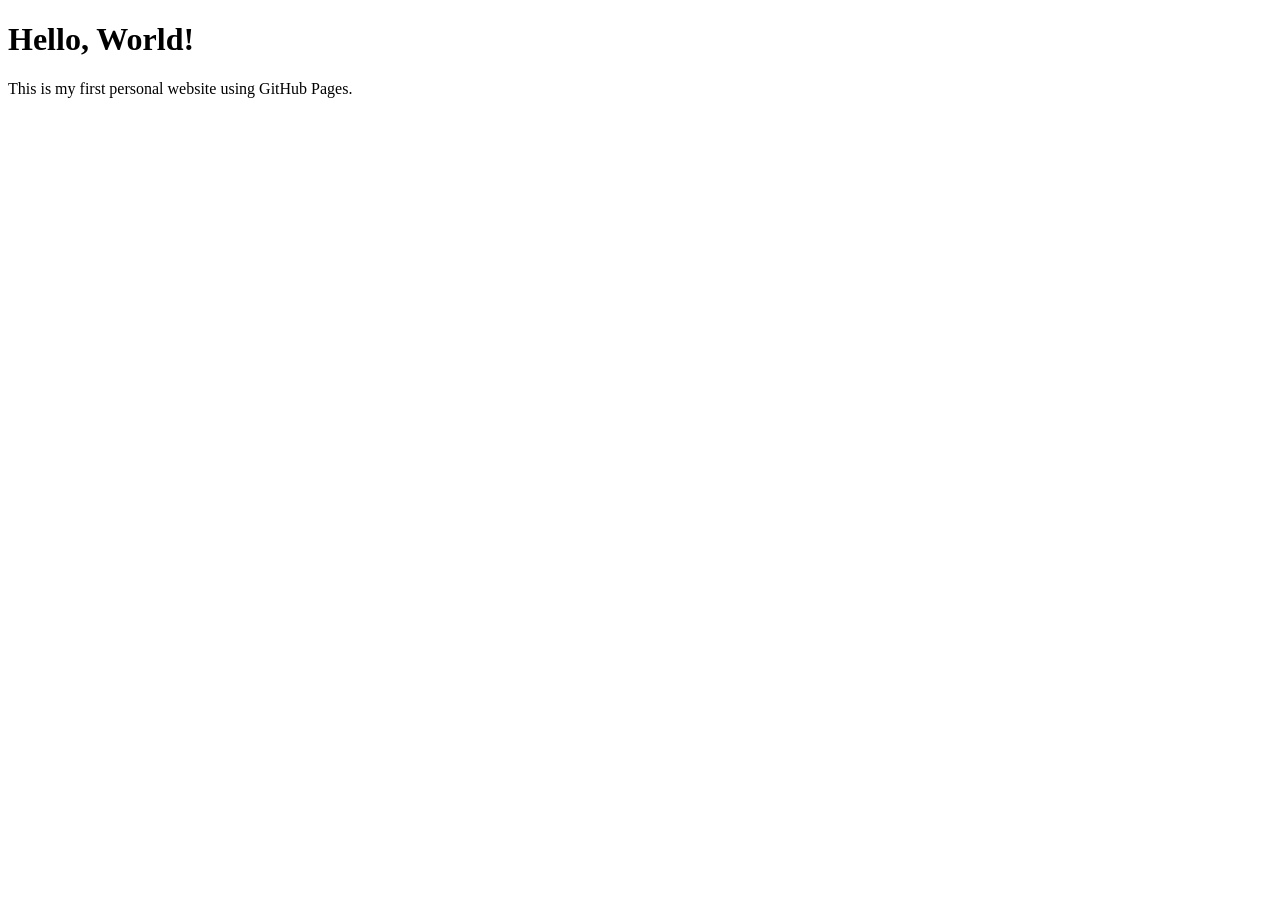
==== index.html @ 8ceed3a7 "Rename indec.html to index.html" ====
<!DOCTYPE html>
<html>
<head>
  <meta charset="UTF-8">
  <title>Welcome to My Page</title>
</head>
<body>
  <h1>Hello, World!</h1>
  <p>This is my first personal website using GitHub Pages.</p>
</body>
</html>
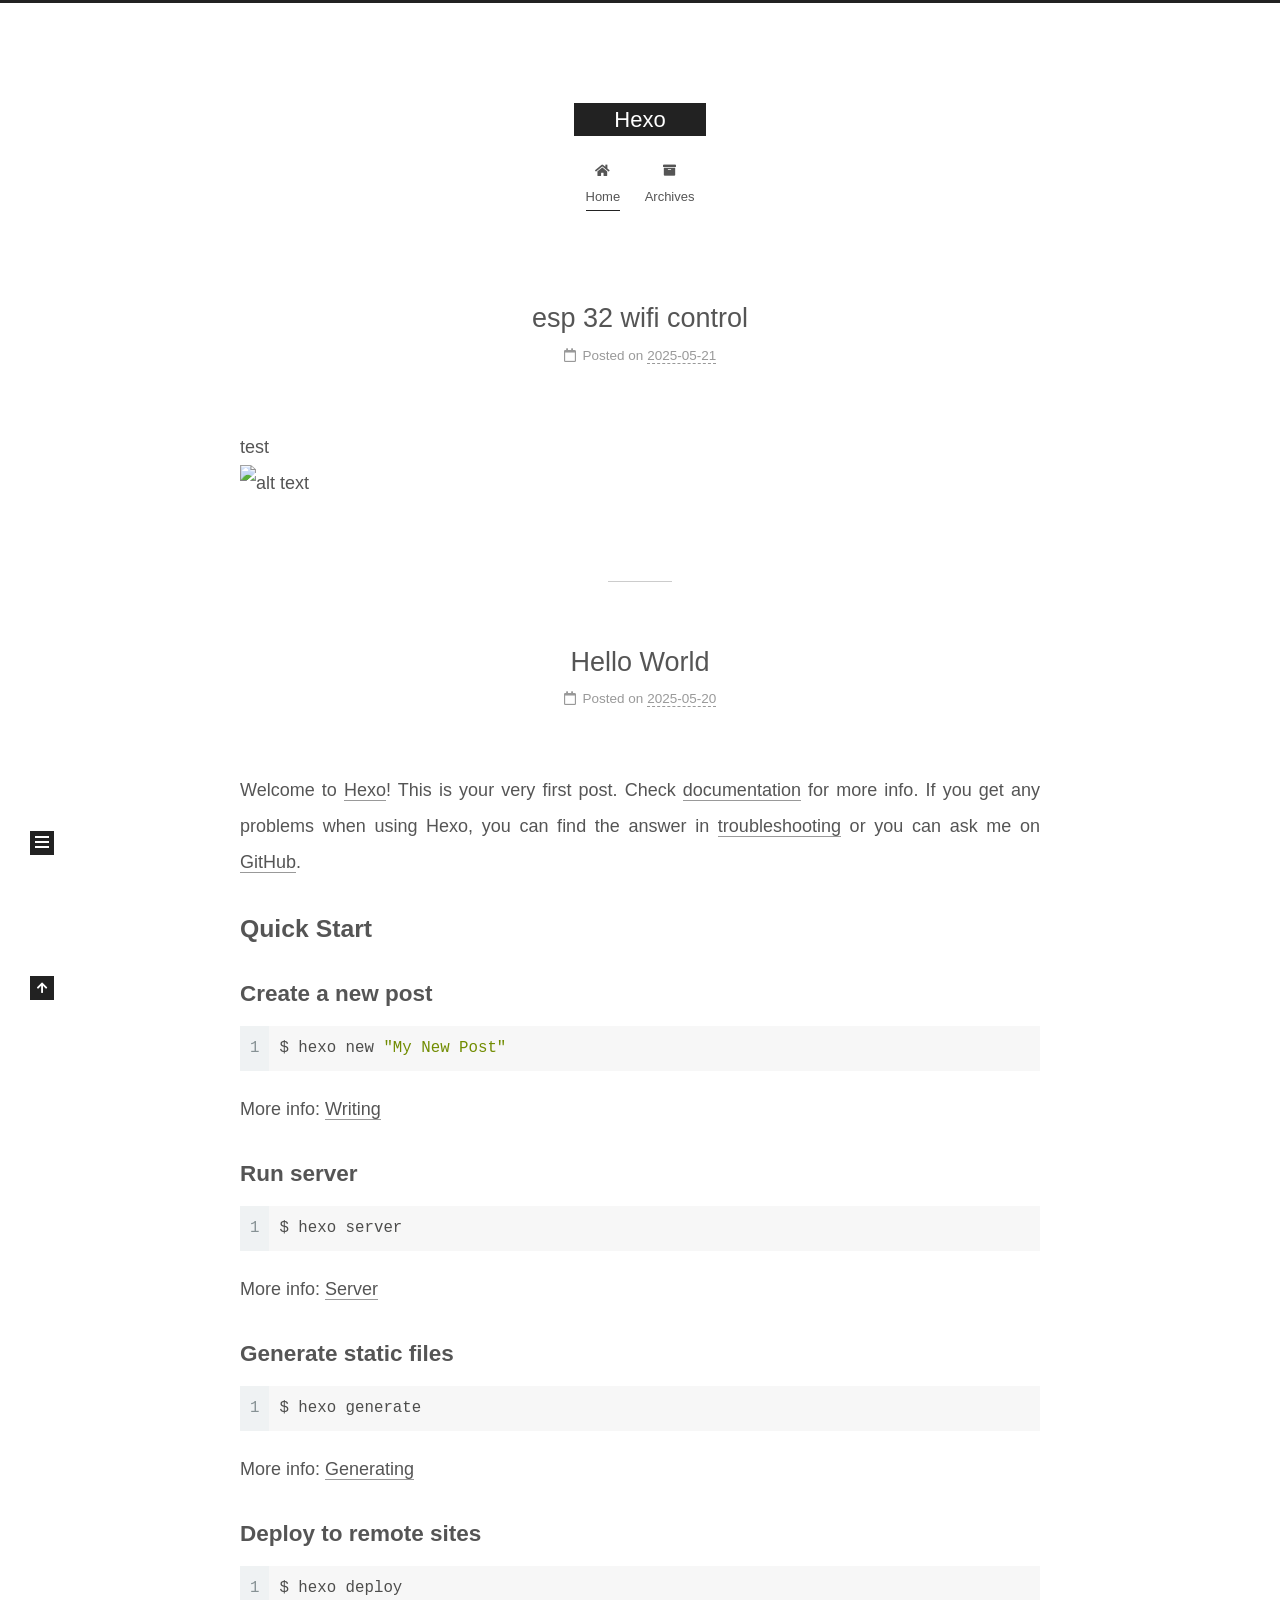
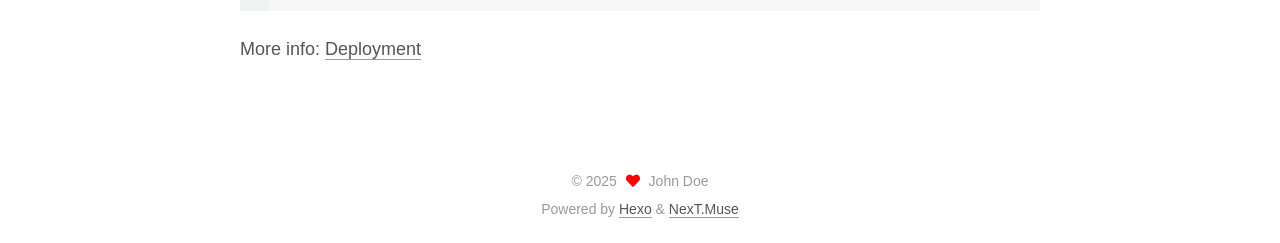
==== commit b123c168: "2 2" ====
--- a/index.html
+++ b/index.html
@@ -1,11 +1,429 @@
 <!DOCTYPE html>
-<html>
+<html lang="en">
 <head>
   <meta charset="UTF-8">
-  <title>Welcome to My Page</title>
+<meta name="viewport" content="width=device-width, initial-scale=1, maximum-scale=2">
+<meta name="theme-color" content="#222">
+<meta name="generator" content="Hexo 7.3.0">
+  <link rel="apple-touch-icon" sizes="180x180" href="/images/apple-touch-icon-next.png">
+  <link rel="icon" type="image/png" sizes="32x32" href="/images/favicon-32x32-next.png">
+  <link rel="icon" type="image/png" sizes="16x16" href="/images/favicon-16x16-next.png">
+  <link rel="mask-icon" href="/images/logo.svg" color="#222">
+
+<link rel="stylesheet" href="/css/main.css">
+
+
+<link rel="stylesheet" href="/lib/font-awesome/css/all.min.css">
+
+<script id="hexo-configurations">
+    var NexT = window.NexT || {};
+    var CONFIG = {"hostname":"example.com","root":"/","scheme":"Muse","version":"7.8.0","exturl":false,"sidebar":{"position":"left","display":"post","padding":18,"offset":12,"onmobile":false},"copycode":{"enable":false,"show_result":false,"style":null},"back2top":{"enable":true,"sidebar":false,"scrollpercent":false},"bookmark":{"enable":false,"color":"#222","save":"auto"},"fancybox":false,"mediumzoom":false,"lazyload":false,"pangu":false,"comments":{"style":"tabs","active":null,"storage":true,"lazyload":false,"nav":null},"algolia":{"hits":{"per_page":10},"labels":{"input_placeholder":"Search for Posts","hits_empty":"We didn't find any results for the search: ${query}","hits_stats":"${hits} results found in ${time} ms"}},"localsearch":{"enable":false,"trigger":"auto","top_n_per_article":1,"unescape":false,"preload":false},"motion":{"enable":true,"async":false,"transition":{"post_block":"fadeIn","post_header":"slideDownIn","post_body":"slideDownIn","coll_header":"slideLeftIn","sidebar":"slideUpIn"}}};
+  </script>
+
+  <meta property="og:type" content="website">
+<meta property="og:title" content="Hexo">
+<meta property="og:url" content="http://example.com/index.html">
+<meta property="og:site_name" content="Hexo">
+<meta property="og:locale" content="en_US">
+<meta property="article:author" content="John Doe">
+<meta name="twitter:card" content="summary">
+
+<link rel="canonical" href="http://example.com/">
+
+
+<script id="page-configurations">
+  // https://hexo.io/docs/variables.html
+  CONFIG.page = {
+    sidebar: "",
+    isHome : true,
+    isPost : false,
+    lang   : 'en'
+  };
+</script>
+
+  <title>Hexo</title>
+  
+
+
+
+
+
+
+  <noscript>
+  <style>
+  .use-motion .brand,
+  .use-motion .menu-item,
+  .sidebar-inner,
+  .use-motion .post-block,
+  .use-motion .pagination,
+  .use-motion .comments,
+  .use-motion .post-header,
+  .use-motion .post-body,
+  .use-motion .collection-header { opacity: initial; }
+
+  .use-motion .site-title,
+  .use-motion .site-subtitle {
+    opacity: initial;
+    top: initial;
+  }
+
+  .use-motion .logo-line-before i { left: initial; }
+  .use-motion .logo-line-after i { right: initial; }
+  </style>
+</noscript>
+
 </head>
-<body>
-  <h1>Hello, World!</h1>
-  <p>This is my first personal website using GitHub Pages.</p>
+
+<body itemscope itemtype="http://schema.org/WebPage">
+  <div class="container use-motion">
+    <div class="headband"></div>
+
+    <header class="header" itemscope itemtype="http://schema.org/WPHeader">
+      <div class="header-inner"><div class="site-brand-container">
+  <div class="site-nav-toggle">
+    <div class="toggle" aria-label="Toggle navigation bar">
+      <span class="toggle-line toggle-line-first"></span>
+      <span class="toggle-line toggle-line-middle"></span>
+      <span class="toggle-line toggle-line-last"></span>
+    </div>
+  </div>
+
+  <div class="site-meta">
+
+    <a href="/" class="brand" rel="start">
+      <span class="logo-line-before"><i></i></span>
+      <h1 class="site-title">Hexo</h1>
+      <span class="logo-line-after"><i></i></span>
+    </a>
+  </div>
+
+  <div class="site-nav-right">
+    <div class="toggle popup-trigger">
+    </div>
+  </div>
+</div>
+
+
+
+
+<nav class="site-nav">
+  <ul id="menu" class="main-menu menu">
+        <li class="menu-item menu-item-home">
+
+    <a href="/" rel="section"><i class="fa fa-home fa-fw"></i>Home</a>
+
+  </li>
+        <li class="menu-item menu-item-archives">
+
+    <a href="/archives/" rel="section"><i class="fa fa-archive fa-fw"></i>Archives</a>
+
+  </li>
+  </ul>
+</nav>
+
+
+
+
+</div>
+    </header>
+
+    
+  <div class="back-to-top">
+    <i class="fa fa-arrow-up"></i>
+    <span>0%</span>
+  </div>
+
+
+    <main class="main">
+      <div class="main-inner">
+        <div class="content-wrap">
+          
+
+          <div class="content index posts-expand">
+            
+      
+  
+  
+  <article itemscope itemtype="http://schema.org/Article" class="post-block" lang="en">
+    <link itemprop="mainEntityOfPage" href="http://example.com/2025/05/21/esp-32-wifi-control/">
+
+    <span hidden itemprop="author" itemscope itemtype="http://schema.org/Person">
+      <meta itemprop="image" content="/images/avatar.gif">
+      <meta itemprop="name" content="John Doe">
+      <meta itemprop="description" content="">
+    </span>
+
+    <span hidden itemprop="publisher" itemscope itemtype="http://schema.org/Organization">
+      <meta itemprop="name" content="Hexo">
+    </span>
+      <header class="post-header">
+        <h2 class="post-title" itemprop="name headline">
+          
+            <a href="/2025/05/21/esp-32-wifi-control/" class="post-title-link" itemprop="url">esp 32 wifi control</a>
+        </h2>
+
+        <div class="post-meta">
+            <span class="post-meta-item">
+              <span class="post-meta-item-icon">
+                <i class="far fa-calendar"></i>
+              </span>
+              <span class="post-meta-item-text">Posted on</span>
+              
+
+              <time title="Created: 2025-05-21 15:49:59 / Modified: 15:50:37" itemprop="dateCreated datePublished" datetime="2025-05-21T15:49:59+08:00">2025-05-21</time>
+            </span>
+
+          
+
+        </div>
+      </header>
+
+    
+    
+    
+    <div class="post-body" itemprop="articleBody">
+
+      
+          <p>test<br><img src="/image.png" alt="alt text"></p>
+
+      
+    </div>
+
+    
+    
+    
+      <footer class="post-footer">
+        <div class="post-eof"></div>
+      </footer>
+  </article>
+  
+  
+  
+
+      
+  
+  
+  <article itemscope itemtype="http://schema.org/Article" class="post-block" lang="en">
+    <link itemprop="mainEntityOfPage" href="http://example.com/2025/05/20/hello-world/">
+
+    <span hidden itemprop="author" itemscope itemtype="http://schema.org/Person">
+      <meta itemprop="image" content="/images/avatar.gif">
+      <meta itemprop="name" content="John Doe">
+      <meta itemprop="description" content="">
+    </span>
+
+    <span hidden itemprop="publisher" itemscope itemtype="http://schema.org/Organization">
+      <meta itemprop="name" content="Hexo">
+    </span>
+      <header class="post-header">
+        <h2 class="post-title" itemprop="name headline">
+          
+            <a href="/2025/05/20/hello-world/" class="post-title-link" itemprop="url">Hello World</a>
+        </h2>
+
+        <div class="post-meta">
+            <span class="post-meta-item">
+              <span class="post-meta-item-icon">
+                <i class="far fa-calendar"></i>
+              </span>
+              <span class="post-meta-item-text">Posted on</span>
+              
+
+              <time title="Created: 2025-05-20 14:28:38 / Modified: 14:26:52" itemprop="dateCreated datePublished" datetime="2025-05-20T14:28:38+08:00">2025-05-20</time>
+            </span>
+
+          
+
+        </div>
+      </header>
+
+    
+    
+    
+    <div class="post-body" itemprop="articleBody">
+
+      
+          <p>Welcome to <a target="_blank" rel="noopener" href="https://hexo.io/">Hexo</a>! This is your very first post. Check <a target="_blank" rel="noopener" href="https://hexo.io/docs/">documentation</a> for more info. If you get any problems when using Hexo, you can find the answer in <a target="_blank" rel="noopener" href="https://hexo.io/docs/troubleshooting.html">troubleshooting</a> or you can ask me on <a target="_blank" rel="noopener" href="https://github.com/hexojs/hexo/issues">GitHub</a>.</p>
+<h2 id="Quick-Start"><a href="#Quick-Start" class="headerlink" title="Quick Start"></a>Quick Start</h2><h3 id="Create-a-new-post"><a href="#Create-a-new-post" class="headerlink" title="Create a new post"></a>Create a new post</h3><figure class="highlight bash"><table><tr><td class="gutter"><pre><span class="line">1</span><br></pre></td><td class="code"><pre><span class="line">$ hexo new <span class="string">&quot;My New Post&quot;</span></span><br></pre></td></tr></table></figure>
+
+<p>More info: <a target="_blank" rel="noopener" href="https://hexo.io/docs/writing.html">Writing</a></p>
+<h3 id="Run-server"><a href="#Run-server" class="headerlink" title="Run server"></a>Run server</h3><figure class="highlight bash"><table><tr><td class="gutter"><pre><span class="line">1</span><br></pre></td><td class="code"><pre><span class="line">$ hexo server</span><br></pre></td></tr></table></figure>
+
+<p>More info: <a target="_blank" rel="noopener" href="https://hexo.io/docs/server.html">Server</a></p>
+<h3 id="Generate-static-files"><a href="#Generate-static-files" class="headerlink" title="Generate static files"></a>Generate static files</h3><figure class="highlight bash"><table><tr><td class="gutter"><pre><span class="line">1</span><br></pre></td><td class="code"><pre><span class="line">$ hexo generate</span><br></pre></td></tr></table></figure>
+
+<p>More info: <a target="_blank" rel="noopener" href="https://hexo.io/docs/generating.html">Generating</a></p>
+<h3 id="Deploy-to-remote-sites"><a href="#Deploy-to-remote-sites" class="headerlink" title="Deploy to remote sites"></a>Deploy to remote sites</h3><figure class="highlight bash"><table><tr><td class="gutter"><pre><span class="line">1</span><br></pre></td><td class="code"><pre><span class="line">$ hexo deploy</span><br></pre></td></tr></table></figure>
+
+<p>More info: <a target="_blank" rel="noopener" href="https://hexo.io/docs/one-command-deployment.html">Deployment</a></p>
+
+      
+    </div>
+
+    
+    
+    
+      <footer class="post-footer">
+        <div class="post-eof"></div>
+      </footer>
+  </article>
+  
+  
+  
+
+
+  
+
+
+
+          </div>
+          
+
+<script>
+  window.addEventListener('tabs:register', () => {
+    let { activeClass } = CONFIG.comments;
+    if (CONFIG.comments.storage) {
+      activeClass = localStorage.getItem('comments_active') || activeClass;
+    }
+    if (activeClass) {
+      let activeTab = document.querySelector(`a[href="#comment-${activeClass}"]`);
+      if (activeTab) {
+        activeTab.click();
+      }
+    }
+  });
+  if (CONFIG.comments.storage) {
+    window.addEventListener('tabs:click', event => {
+      if (!event.target.matches('.tabs-comment .tab-content .tab-pane')) return;
+      let commentClass = event.target.classList[1];
+      localStorage.setItem('comments_active', commentClass);
+    });
+  }
+</script>
+
+        </div>
+          
+  
+  <div class="toggle sidebar-toggle">
+    <span class="toggle-line toggle-line-first"></span>
+    <span class="toggle-line toggle-line-middle"></span>
+    <span class="toggle-line toggle-line-last"></span>
+  </div>
+
+  <aside class="sidebar">
+    <div class="sidebar-inner">
+
+      <ul class="sidebar-nav motion-element">
+        <li class="sidebar-nav-toc">
+          Table of Contents
+        </li>
+        <li class="sidebar-nav-overview">
+          Overview
+        </li>
+      </ul>
+
+      <!--noindex-->
+      <div class="post-toc-wrap sidebar-panel">
+      </div>
+      <!--/noindex-->
+
+      <div class="site-overview-wrap sidebar-panel">
+        <div class="site-author motion-element" itemprop="author" itemscope itemtype="http://schema.org/Person">
+  <p class="site-author-name" itemprop="name">John Doe</p>
+  <div class="site-description" itemprop="description"></div>
+</div>
+<div class="site-state-wrap motion-element">
+  <nav class="site-state">
+      <div class="site-state-item site-state-posts">
+          <a href="/archives/">
+        
+          <span class="site-state-item-count">2</span>
+          <span class="site-state-item-name">posts</span>
+        </a>
+      </div>
+  </nav>
+</div>
+
+
+
+      </div>
+
+    </div>
+  </aside>
+  <div id="sidebar-dimmer"></div>
+
+
+      </div>
+    </main>
+
+    <footer class="footer">
+      <div class="footer-inner">
+        
+
+        
+
+<div class="copyright">
+  
+  &copy; 
+  <span itemprop="copyrightYear">2025</span>
+  <span class="with-love">
+    <i class="fa fa-heart"></i>
+  </span>
+  <span class="author" itemprop="copyrightHolder">John Doe</span>
+</div>
+  <div class="powered-by">Powered by <a href="https://hexo.io/" class="theme-link" rel="noopener" target="_blank">Hexo</a> & <a href="https://muse.theme-next.org/" class="theme-link" rel="noopener" target="_blank">NexT.Muse</a>
+  </div>
+
+        
+
+
+
+
+
+
+
+
+      </div>
+    </footer>
+  </div>
+
+  
+  <script src="/lib/anime.min.js"></script>
+  <script src="/lib/velocity/velocity.min.js"></script>
+  <script src="/lib/velocity/velocity.ui.min.js"></script>
+
+<script src="/js/utils.js"></script>
+
+<script src="/js/motion.js"></script>
+
+
+<script src="/js/schemes/muse.js"></script>
+
+
+<script src="/js/next-boot.js"></script>
+
+
+
+
+  
+
+
+
+
+
+
+
+
+
+
+
+
+
+
+
+  
+
+  
+
 </body>
 </html>
--- a/css/main.css
+++ b/css/main.css
@@ -0,0 +1,2291 @@
+:root {
+  --body-bg-color: #fff;
+  --content-bg-color: #fff;
+  --card-bg-color: #f5f5f5;
+  --text-color: #555;
+  --blockquote-color: #666;
+  --link-color: #555;
+  --link-hover-color: #222;
+  --brand-color: #fff;
+  --brand-hover-color: #fff;
+  --table-row-odd-bg-color: #f9f9f9;
+  --table-row-hover-bg-color: #f5f5f5;
+  --menu-item-bg-color: #f5f5f5;
+  --btn-default-bg: #222;
+  --btn-default-color: #fff;
+  --btn-default-border-color: #222;
+  --btn-default-hover-bg: #fff;
+  --btn-default-hover-color: #222;
+  --btn-default-hover-border-color: #222;
+}
+html {
+  line-height: 1.15; /* 1 */
+  -webkit-text-size-adjust: 100%; /* 2 */
+}
+body {
+  margin: 0;
+}
+main {
+  display: block;
+}
+h1 {
+  font-size: 2em;
+  margin: 0.67em 0;
+}
+hr {
+  box-sizing: content-box; /* 1 */
+  height: 0; /* 1 */
+  overflow: visible; /* 2 */
+}
+pre {
+  font-family: monospace, monospace; /* 1 */
+  font-size: 1em; /* 2 */
+}
+a {
+  background: transparent;
+}
+abbr[title] {
+  border-bottom: none; /* 1 */
+  text-decoration: underline; /* 2 */
+  text-decoration: underline dotted; /* 2 */
+}
+b,
+strong {
+  font-weight: bolder;
+}
+code,
+kbd,
+samp {
+  font-family: monospace, monospace; /* 1 */
+  font-size: 1em; /* 2 */
+}
+small {
+  font-size: 80%;
+}
+sub,
+sup {
+  font-size: 75%;
+  line-height: 0;
+  position: relative;
+  vertical-align: baseline;
+}
+sub {
+  bottom: -0.25em;
+}
+sup {
+  top: -0.5em;
+}
+img {
+  border-style: none;
+}
+button,
+input,
+optgroup,
+select,
+textarea {
+  font-family: inherit; /* 1 */
+  font-size: 100%; /* 1 */
+  line-height: 1.15; /* 1 */
+  margin: 0; /* 2 */
+}
+button,
+input {
+/* 1 */
+  overflow: visible;
+}
+button,
+select {
+/* 1 */
+  text-transform: none;
+}
+button,
+[type='button'],
+[type='reset'],
+[type='submit'] {
+  -webkit-appearance: button;
+}
+button::-moz-focus-inner,
+[type='button']::-moz-focus-inner,
+[type='reset']::-moz-focus-inner,
+[type='submit']::-moz-focus-inner {
+  border-style: none;
+  padding: 0;
+}
+button:-moz-focusring,
+[type='button']:-moz-focusring,
+[type='reset']:-moz-focusring,
+[type='submit']:-moz-focusring {
+  outline: 1px dotted ButtonText;
+}
+fieldset {
+  padding: 0.35em 0.75em 0.625em;
+}
+legend {
+  box-sizing: border-box; /* 1 */
+  color: inherit; /* 2 */
+  display: table; /* 1 */
+  max-width: 100%; /* 1 */
+  padding: 0; /* 3 */
+  white-space: normal; /* 1 */
+}
+progress {
+  vertical-align: baseline;
+}
+textarea {
+  overflow: auto;
+}
+[type='checkbox'],
+[type='radio'] {
+  box-sizing: border-box; /* 1 */
+  padding: 0; /* 2 */
+}
+[type='number']::-webkit-inner-spin-button,
+[type='number']::-webkit-outer-spin-button {
+  height: auto;
+}
+[type='search'] {
+  outline-offset: -2px; /* 2 */
+  -webkit-appearance: textfield; /* 1 */
+}
+[type='search']::-webkit-search-decoration {
+  -webkit-appearance: none;
+}
+::-webkit-file-upload-button {
+  font: inherit; /* 2 */
+  -webkit-appearance: button; /* 1 */
+}
+details {
+  display: block;
+}
+summary {
+  display: list-item;
+}
+template {
+  display: none;
+}
+[hidden] {
+  display: none;
+}
+::selection {
+  background: #262a30;
+  color: #eee;
+}
+html,
+body {
+  height: 100%;
+}
+body {
+  background: var(--body-bg-color);
+  color: var(--text-color);
+  font-family: 'Lato', "PingFang SC", "Microsoft YaHei", sans-serif;
+  font-size: 1em;
+  line-height: 2;
+}
+@media (max-width: 991px) {
+  body {
+    padding-left: 0 !important;
+    padding-right: 0 !important;
+  }
+}
+h1,
+h2,
+h3,
+h4,
+h5,
+h6 {
+  font-family: 'Lato', "PingFang SC", "Microsoft YaHei", sans-serif;
+  font-weight: bold;
+  line-height: 1.5;
+  margin: 20px 0 15px;
+}
+h1 {
+  font-size: 1.5em;
+}
+h2 {
+  font-size: 1.375em;
+}
+h3 {
+  font-size: 1.25em;
+}
+h4 {
+  font-size: 1.125em;
+}
+h5 {
+  font-size: 1em;
+}
+h6 {
+  font-size: 0.875em;
+}
+p {
+  margin: 0 0 20px 0;
+}
+a,
+span.exturl {
+  border-bottom: 1px solid #999;
+  color: var(--link-color);
+  outline: 0;
+  text-decoration: none;
+  overflow-wrap: break-word;
+  word-wrap: break-word;
+  cursor: pointer;
+}
+a:hover,
+span.exturl:hover {
+  border-bottom-color: var(--link-hover-color);
+  color: var(--link-hover-color);
+}
+iframe,
+img,
+video {
+  display: block;
+  margin-left: auto;
+  margin-right: auto;
+  max-width: 100%;
+}
+hr {
+  background-image: repeating-linear-gradient(-45deg, #ddd, #ddd 4px, transparent 4px, transparent 8px);
+  border: 0;
+  height: 3px;
+  margin: 40px 0;
+}
+blockquote {
+  border-left: 4px solid #ddd;
+  color: var(--blockquote-color);
+  margin: 0;
+  padding: 0 15px;
+}
+blockquote cite::before {
+  content: '-';
+  padding: 0 5px;
+}
+dt {
+  font-weight: bold;
+}
+dd {
+  margin: 0;
+  padding: 0;
+}
+kbd {
+  background-color: #f5f5f5;
+  background-image: linear-gradient(#eee, #fff, #eee);
+  border: 1px solid #ccc;
+  border-radius: 0.2em;
+  box-shadow: 0.1em 0.1em 0.2em rgba(0,0,0,0.1);
+  color: #555;
+  font-family: inherit;
+  padding: 0.1em 0.3em;
+  white-space: nowrap;
+}
+.table-container {
+  overflow: auto;
+}
+table {
+  border-collapse: collapse;
+  border-spacing: 0;
+  font-size: 0.875em;
+  margin: 0 0 20px 0;
+  width: 100%;
+}
+tbody tr:nth-of-type(odd) {
+  background: var(--table-row-odd-bg-color);
+}
+tbody tr:hover {
+  background: var(--table-row-hover-bg-color);
+}
+caption,
+th,
+td {
+  font-weight: normal;
+  padding: 8px;
+  vertical-align: middle;
+}
+th,
+td {
+  border: 1px solid #ddd;
+  border-bottom: 3px solid #ddd;
+}
+th {
+  font-weight: 700;
+  padding-bottom: 10px;
+}
+td {
+  border-bottom-width: 1px;
+}
+.btn {
+  background: var(--btn-default-bg);
+  border: 2px solid var(--btn-default-border-color);
+  border-radius: 0;
+  color: var(--btn-default-color);
+  display: inline-block;
+  font-size: 0.875em;
+  line-height: 2;
+  padding: 0 20px;
+  text-decoration: none;
+  transition-property: background-color;
+  transition-delay: 0s;
+  transition-duration: 0.2s;
+  transition-timing-function: ease-in-out;
+}
+.btn:hover {
+  background: var(--btn-default-hover-bg);
+  border-color: var(--btn-default-hover-border-color);
+  color: var(--btn-default-hover-color);
+}
+.btn + .btn {
+  margin: 0 0 8px 8px;
+}
+.btn .fa-fw {
+  text-align: left;
+  width: 1.285714285714286em;
+}
+.toggle {
+  line-height: 0;
+}
+.toggle .toggle-line {
+  background: #fff;
+  display: inline-block;
+  height: 2px;
+  left: 0;
+  position: relative;
+  top: 0;
+  transition: all 0.4s;
+  vertical-align: top;
+  width: 100%;
+}
+.toggle .toggle-line:not(:first-child) {
+  margin-top: 3px;
+}
+.toggle.toggle-arrow .toggle-line-first {
+  left: 50%;
+  top: 2px;
+  transform: rotate(45deg);
+  width: 50%;
+}
+.toggle.toggle-arrow .toggle-line-middle {
+  left: 2px;
+  width: 90%;
+}
+.toggle.toggle-arrow .toggle-line-last {
+  left: 50%;
+  top: -2px;
+  transform: rotate(-45deg);
+  width: 50%;
+}
+.toggle.toggle-close .toggle-line-first {
+  transform: rotate(-45deg);
+  top: 5px;
+}
+.toggle.toggle-close .toggle-line-middle {
+  opacity: 0;
+}
+.toggle.toggle-close .toggle-line-last {
+  transform: rotate(45deg);
+  top: -5px;
+}
+.highlight,
+pre {
+  background: #f7f7f7;
+  color: #4d4d4c;
+  line-height: 1.6;
+  margin: 0 auto 20px;
+}
+pre,
+code {
+  font-family: consolas, Menlo, monospace, "PingFang SC", "Microsoft YaHei";
+}
+code {
+  background: #eee;
+  border-radius: 3px;
+  color: #555;
+  padding: 2px 4px;
+  overflow-wrap: break-word;
+  word-wrap: break-word;
+}
+.highlight *::selection {
+  background: #d6d6d6;
+}
+.highlight pre {
+  border: 0;
+  margin: 0;
+  padding: 10px 0;
+}
+.highlight table {
+  border: 0;
+  margin: 0;
+  width: auto;
+}
+.highlight td {
+  border: 0;
+  padding: 0;
+}
+.highlight figcaption {
+  background: #eff2f3;
+  color: #4d4d4c;
+  display: flex;
+  font-size: 0.875em;
+  justify-content: space-between;
+  line-height: 1.2;
+  padding: 0.5em;
+}
+.highlight figcaption a {
+  color: #4d4d4c;
+}
+.highlight figcaption a:hover {
+  border-bottom-color: #4d4d4c;
+}
+.highlight .gutter {
+  -moz-user-select: none;
+  -ms-user-select: none;
+  -webkit-user-select: none;
+  user-select: none;
+}
+.highlight .gutter pre {
+  background: #eff2f3;
+  color: #869194;
+  padding-left: 10px;
+  padding-right: 10px;
+  text-align: right;
+}
+.highlight .code pre {
+  background: #f7f7f7;
+  padding-left: 10px;
+  width: 100%;
+}
+.gist table {
+  width: auto;
+}
+.gist table td {
+  border: 0;
+}
+pre {
+  overflow: auto;
+  padding: 10px;
+}
+pre code {
+  background: none;
+  color: #4d4d4c;
+  font-size: 0.875em;
+  padding: 0;
+  text-shadow: none;
+}
+pre .deletion {
+  background: #fdd;
+}
+pre .addition {
+  background: #dfd;
+}
+pre .meta {
+  color: #eab700;
+  -moz-user-select: none;
+  -ms-user-select: none;
+  -webkit-user-select: none;
+  user-select: none;
+}
+pre .comment {
+  color: #8e908c;
+}
+pre .variable,
+pre .attribute,
+pre .tag,
+pre .name,
+pre .regexp,
+pre .ruby .constant,
+pre .xml .tag .title,
+pre .xml .pi,
+pre .xml .doctype,
+pre .html .doctype,
+pre .css .id,
+pre .css .class,
+pre .css .pseudo {
+  color: #c82829;
+}
+pre .number,
+pre .preprocessor,
+pre .built_in,
+pre .builtin-name,
+pre .literal,
+pre .params,
+pre .constant,
+pre .command {
+  color: #f5871f;
+}
+pre .ruby .class .title,
+pre .css .rules .attribute,
+pre .string,
+pre .symbol,
+pre .value,
+pre .inheritance,
+pre .header,
+pre .ruby .symbol,
+pre .xml .cdata,
+pre .special,
+pre .formula {
+  color: #718c00;
+}
+pre .title,
+pre .css .hexcolor {
+  color: #3e999f;
+}
+pre .function,
+pre .python .decorator,
+pre .python .title,
+pre .ruby .function .title,
+pre .ruby .title .keyword,
+pre .perl .sub,
+pre .javascript .title,
+pre .coffeescript .title {
+  color: #4271ae;
+}
+pre .keyword,
+pre .javascript .function {
+  color: #8959a8;
+}
+.blockquote-center {
+  border-left: none;
+  margin: 40px 0;
+  padding: 0;
+  position: relative;
+  text-align: center;
+}
+.blockquote-center .fa {
+  display: block;
+  opacity: 0.6;
+  position: absolute;
+  width: 100%;
+}
+.blockquote-center .fa-quote-left {
+  border-top: 1px solid #ccc;
+  text-align: left;
+  top: -20px;
+}
+.blockquote-center .fa-quote-right {
+  border-bottom: 1px solid #ccc;
+  text-align: right;
+  bottom: -20px;
+}
+.blockquote-center p,
+.blockquote-center div {
+  text-align: center;
+}
+.post-body .group-picture img {
+  margin: 0 auto;
+  padding: 0 3px;
+}
+.group-picture-row {
+  margin-bottom: 6px;
+  overflow: hidden;
+}
+.group-picture-column {
+  float: left;
+  margin-bottom: 10px;
+}
+.post-body .label {
+  color: #555;
+  display: inline;
+  padding: 0 2px;
+}
+.post-body .label.default {
+  background: #f0f0f0;
+}
+.post-body .label.primary {
+  background: #efe6f7;
+}
+.post-body .label.info {
+  background: #e5f2f8;
+}
+.post-body .label.success {
+  background: #e7f4e9;
+}
+.post-body .label.warning {
+  background: #fcf6e1;
+}
+.post-body .label.danger {
+  background: #fae8eb;
+}
+.post-body .tabs {
+  margin-bottom: 20px;
+}
+.post-body .tabs,
+.tabs-comment {
+  display: block;
+  padding-top: 10px;
+  position: relative;
+}
+.post-body .tabs ul.nav-tabs,
+.tabs-comment ul.nav-tabs {
+  display: flex;
+  flex-wrap: wrap;
+  margin: 0;
+  margin-bottom: -1px;
+  padding: 0;
+}
+@media (max-width: 413px) {
+  .post-body .tabs ul.nav-tabs,
+  .tabs-comment ul.nav-tabs {
+    display: block;
+    margin-bottom: 5px;
+  }
+}
+.post-body .tabs ul.nav-tabs li.tab,
+.tabs-comment ul.nav-tabs li.tab {
+  border-bottom: 1px solid #ddd;
+  border-left: 1px solid transparent;
+  border-right: 1px solid transparent;
+  border-top: 3px solid transparent;
+  flex-grow: 1;
+  list-style-type: none;
+  border-radius: 0 0 0 0;
+}
+@media (max-width: 413px) {
+  .post-body .tabs ul.nav-tabs li.tab,
+  .tabs-comment ul.nav-tabs li.tab {
+    border-bottom: 1px solid transparent;
+    border-left: 3px solid transparent;
+    border-right: 1px solid transparent;
+    border-top: 1px solid transparent;
+  }
+}
+@media (max-width: 413px) {
+  .post-body .tabs ul.nav-tabs li.tab,
+  .tabs-comment ul.nav-tabs li.tab {
+    border-radius: 0;
+  }
+}
+.post-body .tabs ul.nav-tabs li.tab a,
+.tabs-comment ul.nav-tabs li.tab a {
+  border-bottom: initial;
+  display: block;
+  line-height: 1.8;
+  outline: 0;
+  padding: 0.25em 0.75em;
+  text-align: center;
+  transition-delay: 0s;
+  transition-duration: 0.2s;
+  transition-timing-function: ease-out;
+}
+.post-body .tabs ul.nav-tabs li.tab a i,
+.tabs-comment ul.nav-tabs li.tab a i {
+  width: 1.285714285714286em;
+}
+.post-body .tabs ul.nav-tabs li.tab.active,
+.tabs-comment ul.nav-tabs li.tab.active {
+  border-bottom: 1px solid transparent;
+  border-left: 1px solid #ddd;
+  border-right: 1px solid #ddd;
+  border-top: 3px solid #fc6423;
+}
+@media (max-width: 413px) {
+  .post-body .tabs ul.nav-tabs li.tab.active,
+  .tabs-comment ul.nav-tabs li.tab.active {
+    border-bottom: 1px solid #ddd;
+    border-left: 3px solid #fc6423;
+    border-right: 1px solid #ddd;
+    border-top: 1px solid #ddd;
+  }
+}
+.post-body .tabs ul.nav-tabs li.tab.active a,
+.tabs-comment ul.nav-tabs li.tab.active a {
+  color: var(--link-color);
+  cursor: default;
+}
+.post-body .tabs .tab-content .tab-pane,
+.tabs-comment .tab-content .tab-pane {
+  border: 1px solid #ddd;
+  border-top: 0;
+  padding: 20px 20px 0 20px;
+  border-radius: 0;
+}
+.post-body .tabs .tab-content .tab-pane:not(.active),
+.tabs-comment .tab-content .tab-pane:not(.active) {
+  display: none;
+}
+.post-body .tabs .tab-content .tab-pane.active,
+.tabs-comment .tab-content .tab-pane.active {
+  display: block;
+}
+.post-body .tabs .tab-content .tab-pane.active:nth-of-type(1),
+.tabs-comment .tab-content .tab-pane.active:nth-of-type(1) {
+  border-radius: 0 0 0 0;
+}
+@media (max-width: 413px) {
+  .post-body .tabs .tab-content .tab-pane.active:nth-of-type(1),
+  .tabs-comment .tab-content .tab-pane.active:nth-of-type(1) {
+    border-radius: 0;
+  }
+}
+.post-body .note {
+  border-radius: 3px;
+  margin-bottom: 20px;
+  padding: 1em;
+  position: relative;
+  border: 1px solid #eee;
+  border-left-width: 5px;
+}
+.post-body .note h2,
+.post-body .note h3,
+.post-body .note h4,
+.post-body .note h5,
+.post-body .note h6 {
+  margin-top: 0;
+  border-bottom: initial;
+  margin-bottom: 0;
+  padding-top: 0;
+}
+.post-body .note p:first-child,
+.post-body .note ul:first-child,
+.post-body .note ol:first-child,
+.post-body .note table:first-child,
+.post-body .note pre:first-child,
+.post-body .note blockquote:first-child,
+.post-body .note img:first-child {
+  margin-top: 0;
+}
+.post-body .note p:last-child,
+.post-body .note ul:last-child,
+.post-body .note ol:last-child,
+.post-body .note table:last-child,
+.post-body .note pre:last-child,
+.post-body .note blockquote:last-child,
+.post-body .note img:last-child {
+  margin-bottom: 0;
+}
+.post-body .note.default {
+  border-left-color: #777;
+}
+.post-body .note.default h2,
+.post-body .note.default h3,
+.post-body .note.default h4,
+.post-body .note.default h5,
+.post-body .note.default h6 {
+  color: #777;
+}
+.post-body .note.primary {
+  border-left-color: #6f42c1;
+}
+.post-body .note.primary h2,
+.post-body .note.primary h3,
+.post-body .note.primary h4,
+.post-body .note.primary h5,
+.post-body .note.primary h6 {
+  color: #6f42c1;
+}
+.post-body .note.info {
+  border-left-color: #428bca;
+}
+.post-body .note.info h2,
+.post-body .note.info h3,
+.post-body .note.info h4,
+.post-body .note.info h5,
+.post-body .note.info h6 {
+  color: #428bca;
+}
+.post-body .note.success {
+  border-left-color: #5cb85c;
+}
+.post-body .note.success h2,
+.post-body .note.success h3,
+.post-body .note.success h4,
+.post-body .note.success h5,
+.post-body .note.success h6 {
+  color: #5cb85c;
+}
+.post-body .note.warning {
+  border-left-color: #f0ad4e;
+}
+.post-body .note.warning h2,
+.post-body .note.warning h3,
+.post-body .note.warning h4,
+.post-body .note.warning h5,
+.post-body .note.warning h6 {
+  color: #f0ad4e;
+}
+.post-body .note.danger {
+  border-left-color: #d9534f;
+}
+.post-body .note.danger h2,
+.post-body .note.danger h3,
+.post-body .note.danger h4,
+.post-body .note.danger h5,
+.post-body .note.danger h6 {
+  color: #d9534f;
+}
+.pagination .prev,
+.pagination .next,
+.pagination .page-number,
+.pagination .space {
+  display: inline-block;
+  margin: 0 10px;
+  padding: 0 11px;
+  position: relative;
+  top: -1px;
+}
+@media (max-width: 767px) {
+  .pagination .prev,
+  .pagination .next,
+  .pagination .page-number,
+  .pagination .space {
+    margin: 0 5px;
+  }
+}
+.pagination {
+  border-top: 1px solid #eee;
+  margin: 120px 0 0;
+  text-align: center;
+}
+.pagination .prev,
+.pagination .next,
+.pagination .page-number {
+  border-bottom: 0;
+  border-top: 1px solid #eee;
+  transition-property: border-color;
+  transition-delay: 0s;
+  transition-duration: 0.2s;
+  transition-timing-function: ease-in-out;
+}
+.pagination .prev:hover,
+.pagination .next:hover,
+.pagination .page-number:hover {
+  border-top-color: #222;
+}
+.pagination .space {
+  margin: 0;
+  padding: 0;
+}
+.pagination .prev {
+  margin-left: 0;
+}
+.pagination .next {
+  margin-right: 0;
+}
+.pagination .page-number.current {
+  background: #ccc;
+  border-top-color: #ccc;
+  color: #fff;
+}
+@media (max-width: 767px) {
+  .pagination {
+    border-top: none;
+  }
+  .pagination .prev,
+  .pagination .next,
+  .pagination .page-number {
+    border-bottom: 1px solid #eee;
+    border-top: 0;
+    margin-bottom: 10px;
+    padding: 0 10px;
+  }
+  .pagination .prev:hover,
+  .pagination .next:hover,
+  .pagination .page-number:hover {
+    border-bottom-color: #222;
+  }
+}
+.comments {
+  margin-top: 60px;
+  overflow: hidden;
+}
+.comment-button-group {
+  display: flex;
+  flex-wrap: wrap-reverse;
+  justify-content: center;
+  margin: 1em 0;
+}
+.comment-button-group .comment-button {
+  margin: 0.1em 0.2em;
+}
+.comment-button-group .comment-button.active {
+  background: var(--btn-default-hover-bg);
+  border-color: var(--btn-default-hover-border-color);
+  color: var(--btn-default-hover-color);
+}
+.comment-position {
+  display: none;
+}
+.comment-position.active {
+  display: block;
+}
+.tabs-comment {
+  background: var(--content-bg-color);
+  margin-top: 4em;
+  padding-top: 0;
+}
+.tabs-comment .comments {
+  border: 0;
+  box-shadow: none;
+  margin-top: 0;
+  padding-top: 0;
+}
+.container {
+  min-height: 100%;
+  position: relative;
+}
+.main-inner {
+  margin: 0 auto;
+  width: 700px;
+}
+@media (min-width: 1200px) {
+  .main-inner {
+    width: 800px;
+  }
+}
+@media (min-width: 1600px) {
+  .main-inner {
+    width: 900px;
+  }
+}
+@media (max-width: 767px) {
+  .content-wrap {
+    padding: 0 20px;
+  }
+}
+.header {
+  background: transparent;
+}
+.header-inner {
+  margin: 0 auto;
+  width: 700px;
+}
+@media (min-width: 1200px) {
+  .header-inner {
+    width: 800px;
+  }
+}
+@media (min-width: 1600px) {
+  .header-inner {
+    width: 900px;
+  }
+}
+.site-brand-container {
+  display: flex;
+  flex-shrink: 0;
+  padding: 0 10px;
+}
+.headband {
+  background: #222;
+  height: 3px;
+}
+.site-meta {
+  flex-grow: 1;
+  text-align: center;
+}
+@media (max-width: 767px) {
+  .site-meta {
+    text-align: center;
+  }
+}
+.brand {
+  border-bottom: none;
+  color: var(--brand-color);
+  display: inline-block;
+  line-height: 1.375em;
+  padding: 0 40px;
+  position: relative;
+}
+.brand:hover {
+  color: var(--brand-hover-color);
+}
+.site-title {
+  font-family: 'Lato', "PingFang SC", "Microsoft YaHei", sans-serif;
+  font-size: 1.375em;
+  font-weight: normal;
+  margin: 0;
+}
+.site-subtitle {
+  color: #999;
+  font-size: 0.8125em;
+  margin: 10px 0;
+}
+.use-motion .brand {
+  opacity: 0;
+}
+.use-motion .site-title,
+.use-motion .site-subtitle,
+.use-motion .custom-logo-image {
+  opacity: 0;
+  position: relative;
+  top: -10px;
+}
+.site-nav-toggle,
+.site-nav-right {
+  display: none;
+}
+@media (max-width: 767px) {
+  .site-nav-toggle,
+  .site-nav-right {
+    display: flex;
+    flex-direction: column;
+    justify-content: center;
+  }
+}
+.site-nav-toggle .toggle,
+.site-nav-right .toggle {
+  color: var(--text-color);
+  padding: 10px;
+  width: 22px;
+}
+.site-nav-toggle .toggle .toggle-line,
+.site-nav-right .toggle .toggle-line {
+  background: var(--text-color);
+  border-radius: 1px;
+}
+.site-nav {
+  display: block;
+}
+@media (max-width: 767px) {
+  .site-nav {
+    clear: both;
+    display: none;
+  }
+}
+.site-nav.site-nav-on {
+  display: block;
+}
+.menu {
+  margin-top: 20px;
+  padding-left: 0;
+  text-align: center;
+}
+.menu-item {
+  display: inline-block;
+  list-style: none;
+  margin: 0 10px;
+}
+@media (max-width: 767px) {
+  .menu-item {
+    display: block;
+    margin-top: 10px;
+  }
+  .menu-item.menu-item-search {
+    display: none;
+  }
+}
+.menu-item a,
+.menu-item span.exturl {
+  border-bottom: 0;
+  display: block;
+  font-size: 0.8125em;
+  transition-property: border-color;
+  transition-delay: 0s;
+  transition-duration: 0.2s;
+  transition-timing-function: ease-in-out;
+}
+@media (hover: none) {
+  .menu-item a:hover,
+  .menu-item span.exturl:hover {
+    border-bottom-color: transparent !important;
+  }
+}
+.menu-item .fa,
+.menu-item .fab,
+.menu-item .far,
+.menu-item .fas {
+  margin-right: 8px;
+}
+.menu-item .badge {
+  display: inline-block;
+  font-weight: bold;
+  line-height: 1;
+  margin-left: 0.35em;
+  margin-top: 0.35em;
+  text-align: center;
+  white-space: nowrap;
+}
+@media (max-width: 767px) {
+  .menu-item .badge {
+    float: right;
+    margin-left: 0;
+  }
+}
+.menu-item-active a,
+.menu .menu-item a:hover,
+.menu .menu-item span.exturl:hover {
+  background: var(--menu-item-bg-color);
+}
+.use-motion .menu-item {
+  opacity: 0;
+}
+.sidebar {
+  background: #222;
+  bottom: 0;
+  box-shadow: inset 0 2px 6px #000;
+  position: fixed;
+  top: 0;
+}
+@media (max-width: 991px) {
+  .sidebar {
+    display: none;
+  }
+}
+.sidebar-inner {
+  color: #999;
+  padding: 18px 10px;
+  text-align: center;
+}
+.cc-license {
+  margin-top: 10px;
+  text-align: center;
+}
+.cc-license .cc-opacity {
+  border-bottom: none;
+  opacity: 0.7;
+}
+.cc-license .cc-opacity:hover {
+  opacity: 0.9;
+}
+.cc-license img {
+  display: inline-block;
+}
+.site-author-image {
+  border: 2px solid #333;
+  display: block;
+  margin: 0 auto;
+  max-width: 96px;
+  padding: 2px;
+}
+.site-author-name {
+  color: #f5f5f5;
+  font-weight: normal;
+  margin: 5px 0 0;
+  text-align: center;
+}
+.site-description {
+  color: #999;
+  font-size: 1em;
+  margin-top: 5px;
+  text-align: center;
+}
+.links-of-author {
+  margin-top: 15px;
+}
+.links-of-author a,
+.links-of-author span.exturl {
+  border-bottom-color: #555;
+  display: inline-block;
+  font-size: 0.8125em;
+  margin-bottom: 10px;
+  margin-right: 10px;
+  vertical-align: middle;
+}
+.links-of-author a::before,
+.links-of-author span.exturl::before {
+  background: #df6c88;
+  border-radius: 50%;
+  content: ' ';
+  display: inline-block;
+  height: 4px;
+  margin-right: 3px;
+  vertical-align: middle;
+  width: 4px;
+}
+.sidebar-button {
+  margin-top: 15px;
+}
+.sidebar-button a {
+  border: 1px solid #fc6423;
+  border-radius: 4px;
+  color: #fc6423;
+  display: inline-block;
+  padding: 0 15px;
+}
+.sidebar-button a .fa,
+.sidebar-button a .fab,
+.sidebar-button a .far,
+.sidebar-button a .fas {
+  margin-right: 5px;
+}
+.sidebar-button a:hover {
+  background: #fc6423;
+  border: 1px solid #fc6423;
+  color: #fff;
+}
+.sidebar-button a:hover .fa,
+.sidebar-button a:hover .fab,
+.sidebar-button a:hover .far,
+.sidebar-button a:hover .fas {
+  color: #fff;
+}
+.links-of-blogroll {
+  font-size: 0.8125em;
+  margin-top: 10px;
+}
+.links-of-blogroll-title {
+  font-size: 0.875em;
+  font-weight: 600;
+  margin-top: 0;
+}
+.links-of-blogroll-list {
+  list-style: none;
+  margin: 0;
+  padding: 0;
+}
+#sidebar-dimmer {
+  display: none;
+}
+@media (max-width: 767px) {
+  #sidebar-dimmer {
+    background: #000;
+    display: block;
+    height: 100%;
+    left: 100%;
+    opacity: 0;
+    position: fixed;
+    top: 0;
+    width: 100%;
+    z-index: 1100;
+  }
+  .sidebar-active + #sidebar-dimmer {
+    opacity: 0.7;
+    transform: translateX(-100%);
+    transition: opacity 0.5s;
+  }
+}
+.sidebar-nav {
+  margin: 0;
+  padding-bottom: 20px;
+  padding-left: 0;
+}
+.sidebar-nav li {
+  border-bottom: 1px solid transparent;
+  color: #666;
+  cursor: pointer;
+  display: inline-block;
+  font-size: 0.875em;
+}
+.sidebar-nav li.sidebar-nav-overview {
+  margin-left: 10px;
+}
+.sidebar-nav li:hover {
+  color: #f5f5f5;
+}
+.sidebar-nav .sidebar-nav-active {
+  border-bottom-color: #87daff;
+  color: #87daff;
+}
+.sidebar-nav .sidebar-nav-active:hover {
+  color: #87daff;
+}
+.sidebar-panel {
+  display: none;
+  overflow-x: hidden;
+  overflow-y: auto;
+}
+.sidebar-panel-active {
+  display: block;
+}
+.sidebar-toggle {
+  background: #222;
+  bottom: 45px;
+  cursor: pointer;
+  height: 14px;
+  left: 30px;
+  padding: 5px;
+  position: fixed;
+  width: 14px;
+  z-index: 1300;
+}
+@media (max-width: 991px) {
+  .sidebar-toggle {
+    left: 20px;
+    opacity: 0.8;
+    display: none;
+  }
+}
+.sidebar-toggle:hover .toggle-line {
+  background: #87daff;
+}
+.post-toc {
+  font-size: 0.875em;
+}
+.post-toc ol {
+  list-style: none;
+  margin: 0;
+  padding: 0 2px 5px 10px;
+  text-align: left;
+}
+.post-toc ol > ol {
+  padding-left: 0;
+}
+.post-toc ol a {
+  transition-property: all;
+  transition-delay: 0s;
+  transition-duration: 0.2s;
+  transition-timing-function: ease-in-out;
+}
+.post-toc .nav-item {
+  line-height: 1.8;
+  overflow: hidden;
+  text-overflow: ellipsis;
+  white-space: nowrap;
+}
+.post-toc .nav .nav-child {
+  display: none;
+}
+.post-toc .nav .active > .nav-child {
+  display: block;
+}
+.post-toc .nav .active-current > .nav-child {
+  display: block;
+}
+.post-toc .nav .active-current > .nav-child > .nav-item {
+  display: block;
+}
+.post-toc .nav .active > a {
+  border-bottom-color: #87daff;
+  color: #87daff;
+}
+.post-toc .nav .active-current > a {
+  color: #87daff;
+}
+.post-toc .nav .active-current > a:hover {
+  color: #87daff;
+}
+.site-state {
+  display: flex;
+  justify-content: center;
+  line-height: 1.4;
+  margin-top: 10px;
+  overflow: hidden;
+  text-align: center;
+  white-space: nowrap;
+}
+.site-state-item {
+  padding: 0 15px;
+}
+.site-state-item:not(:first-child) {
+  border-left: 1px solid #333;
+}
+.site-state-item a {
+  border-bottom: none;
+}
+.site-state-item-count {
+  display: block;
+  font-size: 1.25em;
+  font-weight: 600;
+  text-align: center;
+}
+.site-state-item-name {
+  color: inherit;
+  font-size: 0.875em;
+}
+.footer {
+  color: #999;
+  font-size: 0.875em;
+  padding: 20px 0;
+}
+.footer.footer-fixed {
+  bottom: 0;
+  left: 0;
+  position: absolute;
+  right: 0;
+}
+.footer-inner {
+  box-sizing: border-box;
+  margin: 0 auto;
+  text-align: center;
+  width: 700px;
+}
+@media (min-width: 1200px) {
+  .footer-inner {
+    width: 800px;
+  }
+}
+@media (min-width: 1600px) {
+  .footer-inner {
+    width: 900px;
+  }
+}
+.languages {
+  display: inline-block;
+  font-size: 1.125em;
+  position: relative;
+}
+.languages .lang-select-label span {
+  margin: 0 0.5em;
+}
+.languages .lang-select {
+  height: 100%;
+  left: 0;
+  opacity: 0;
+  position: absolute;
+  top: 0;
+  width: 100%;
+}
+.with-love {
+  color: #ff0000;
+  display: inline-block;
+  margin: 0 5px;
+}
+.powered-by,
+.theme-info {
+  display: inline-block;
+}
+@-moz-keyframes iconAnimate {
+  0%, 100% {
+    transform: scale(1);
+  }
+  10%, 30% {
+    transform: scale(0.9);
+  }
+  20%, 40%, 60%, 80% {
+    transform: scale(1.1);
+  }
+  50%, 70% {
+    transform: scale(1.1);
+  }
+}
+@-webkit-keyframes iconAnimate {
+  0%, 100% {
+    transform: scale(1);
+  }
+  10%, 30% {
+    transform: scale(0.9);
+  }
+  20%, 40%, 60%, 80% {
+    transform: scale(1.1);
+  }
+  50%, 70% {
+    transform: scale(1.1);
+  }
+}
+@-o-keyframes iconAnimate {
+  0%, 100% {
+    transform: scale(1);
+  }
+  10%, 30% {
+    transform: scale(0.9);
+  }
+  20%, 40%, 60%, 80% {
+    transform: scale(1.1);
+  }
+  50%, 70% {
+    transform: scale(1.1);
+  }
+}
+@keyframes iconAnimate {
+  0%, 100% {
+    transform: scale(1);
+  }
+  10%, 30% {
+    transform: scale(0.9);
+  }
+  20%, 40%, 60%, 80% {
+    transform: scale(1.1);
+  }
+  50%, 70% {
+    transform: scale(1.1);
+  }
+}
+.back-to-top {
+  font-size: 12px;
+  text-align: center;
+  transition-delay: 0s;
+  transition-duration: 0.2s;
+  transition-timing-function: ease-in-out;
+}
+.back-to-top {
+  background: #222;
+  bottom: -100px;
+  box-sizing: border-box;
+  color: #fff;
+  cursor: pointer;
+  left: 30px;
+  opacity: 1;
+  padding: 0 6px;
+  position: fixed;
+  transition-property: bottom;
+  z-index: 1300;
+  width: 24px;
+}
+.back-to-top span {
+  display: none;
+}
+.back-to-top:hover {
+  color: #87daff;
+}
+.back-to-top.back-to-top-on {
+  bottom: 19px;
+}
+@media (max-width: 991px) {
+  .back-to-top {
+    left: 20px;
+    opacity: 0.8;
+  }
+}
+.post-body {
+  font-family: 'Lato', "PingFang SC", "Microsoft YaHei", sans-serif;
+  overflow-wrap: break-word;
+  word-wrap: break-word;
+}
+@media (min-width: 1200px) {
+  .post-body {
+    font-size: 1.125em;
+  }
+}
+.post-body .exturl .fa {
+  font-size: 0.875em;
+  margin-left: 4px;
+}
+.post-body .image-caption,
+.post-body .figure .caption {
+  color: #999;
+  font-size: 0.875em;
+  font-weight: bold;
+  line-height: 1;
+  margin: -20px auto 15px;
+  text-align: center;
+}
+.post-sticky-flag {
+  display: inline-block;
+  transform: rotate(30deg);
+}
+.post-button {
+  margin-top: 40px;
+  text-align: center;
+}
+.use-motion .post-block,
+.use-motion .pagination,
+.use-motion .comments {
+  opacity: 0;
+}
+.use-motion .post-header {
+  opacity: 0;
+}
+.use-motion .post-body {
+  opacity: 0;
+}
+.use-motion .collection-header {
+  opacity: 0;
+}
+.posts-collapse {
+  margin-left: 35px;
+  position: relative;
+}
+@media (max-width: 767px) {
+  .posts-collapse {
+    margin-left: 0px;
+    margin-right: 0px;
+  }
+}
+.posts-collapse .collection-title {
+  font-size: 1.125em;
+  position: relative;
+}
+.posts-collapse .collection-title::before {
+  background: #999;
+  border: 1px solid #fff;
+  border-radius: 50%;
+  content: ' ';
+  height: 10px;
+  left: 0;
+  margin-left: -6px;
+  margin-top: -4px;
+  position: absolute;
+  top: 50%;
+  width: 10px;
+}
+.posts-collapse .collection-year {
+  font-size: 1.5em;
+  font-weight: bold;
+  margin: 60px 0;
+  position: relative;
+}
+.posts-collapse .collection-year::before {
+  background: #bbb;
+  border-radius: 50%;
+  content: ' ';
+  height: 8px;
+  left: 0;
+  margin-left: -4px;
+  margin-top: -4px;
+  position: absolute;
+  top: 50%;
+  width: 8px;
+}
+.posts-collapse .collection-header {
+  display: block;
+  margin: 0 0 0 20px;
+}
+.posts-collapse .collection-header small {
+  color: #bbb;
+  margin-left: 5px;
+}
+.posts-collapse .post-header {
+  border-bottom: 1px dashed #ccc;
+  margin: 30px 0;
+  padding-left: 15px;
+  position: relative;
+  transition-property: border;
+  transition-delay: 0s;
+  transition-duration: 0.2s;
+  transition-timing-function: ease-in-out;
+}
+.posts-collapse .post-header::before {
+  background: #bbb;
+  border: 1px solid #fff;
+  border-radius: 50%;
+  content: ' ';
+  height: 6px;
+  left: 0;
+  margin-left: -4px;
+  position: absolute;
+  top: 0.75em;
+  transition-property: background;
+  width: 6px;
+  transition-delay: 0s;
+  transition-duration: 0.2s;
+  transition-timing-function: ease-in-out;
+}
+.posts-collapse .post-header:hover {
+  border-bottom-color: #666;
+}
+.posts-collapse .post-header:hover::before {
+  background: #222;
+}
+.posts-collapse .post-meta {
+  display: inline;
+  font-size: 0.75em;
+  margin-right: 10px;
+}
+.posts-collapse .post-title {
+  display: inline;
+}
+.posts-collapse .post-title a,
+.posts-collapse .post-title span.exturl {
+  border-bottom: none;
+  color: var(--link-color);
+}
+.posts-collapse .post-title .fa-external-link-alt {
+  font-size: 0.875em;
+  margin-left: 5px;
+}
+.posts-collapse::before {
+  background: #f5f5f5;
+  content: ' ';
+  height: 100%;
+  left: 0;
+  margin-left: -2px;
+  position: absolute;
+  top: 1.25em;
+  width: 4px;
+}
+.post-eof {
+  background: #ccc;
+  height: 1px;
+  margin: 80px auto 60px;
+  text-align: center;
+  width: 8%;
+}
+.post-block:last-of-type .post-eof {
+  display: none;
+}
+.content {
+  padding-top: 40px;
+}
+@media (min-width: 992px) {
+  .post-body {
+    text-align: justify;
+  }
+}
+@media (max-width: 991px) {
+  .post-body {
+    text-align: justify;
+  }
+}
+.post-body h1,
+.post-body h2,
+.post-body h3,
+.post-body h4,
+.post-body h5,
+.post-body h6 {
+  padding-top: 10px;
+}
+.post-body h1 .header-anchor,
+.post-body h2 .header-anchor,
+.post-body h3 .header-anchor,
+.post-body h4 .header-anchor,
+.post-body h5 .header-anchor,
+.post-body h6 .header-anchor {
+  border-bottom-style: none;
+  color: #ccc;
+  float: right;
+  margin-left: 10px;
+  visibility: hidden;
+}
+.post-body h1 .header-anchor:hover,
+.post-body h2 .header-anchor:hover,
+.post-body h3 .header-anchor:hover,
+.post-body h4 .header-anchor:hover,
+.post-body h5 .header-anchor:hover,
+.post-body h6 .header-anchor:hover {
+  color: inherit;
+}
+.post-body h1:hover .header-anchor,
+.post-body h2:hover .header-anchor,
+.post-body h3:hover .header-anchor,
+.post-body h4:hover .header-anchor,
+.post-body h5:hover .header-anchor,
+.post-body h6:hover .header-anchor {
+  visibility: visible;
+}
+.post-body iframe,
+.post-body img,
+.post-body video {
+  margin-bottom: 20px;
+}
+.post-body .video-container {
+  height: 0;
+  margin-bottom: 20px;
+  overflow: hidden;
+  padding-top: 75%;
+  position: relative;
+  width: 100%;
+}
+.post-body .video-container iframe,
+.post-body .video-container object,
+.post-body .video-container embed {
+  height: 100%;
+  left: 0;
+  margin: 0;
+  position: absolute;
+  top: 0;
+  width: 100%;
+}
+.post-gallery {
+  align-items: center;
+  display: grid;
+  grid-gap: 10px;
+  grid-template-columns: 1fr 1fr 1fr;
+  margin-bottom: 20px;
+}
+@media (max-width: 767px) {
+  .post-gallery {
+    grid-template-columns: 1fr 1fr;
+  }
+}
+.post-gallery a {
+  border: 0;
+}
+.post-gallery img {
+  margin: 0;
+}
+.posts-expand .post-header {
+  font-size: 1.125em;
+}
+.posts-expand .post-title {
+  font-size: 1.5em;
+  font-weight: normal;
+  margin: initial;
+  text-align: center;
+  overflow-wrap: break-word;
+  word-wrap: break-word;
+}
+.posts-expand .post-title-link {
+  border-bottom: none;
+  color: var(--link-color);
+  display: inline-block;
+  position: relative;
+  vertical-align: top;
+}
+.posts-expand .post-title-link::before {
+  background: var(--link-color);
+  bottom: 0;
+  content: '';
+  height: 2px;
+  left: 0;
+  position: absolute;
+  transform: scaleX(0);
+  visibility: hidden;
+  width: 100%;
+  transition-delay: 0s;
+  transition-duration: 0.2s;
+  transition-timing-function: ease-in-out;
+}
+.posts-expand .post-title-link:hover::before {
+  transform: scaleX(1);
+  visibility: visible;
+}
+.posts-expand .post-title-link .fa-external-link-alt {
+  font-size: 0.875em;
+  margin-left: 5px;
+}
+.posts-expand .post-meta {
+  color: #999;
+  font-family: 'Lato', "PingFang SC", "Microsoft YaHei", sans-serif;
+  font-size: 0.75em;
+  margin: 3px 0 60px 0;
+  text-align: center;
+}
+.posts-expand .post-meta .post-description {
+  font-size: 0.875em;
+  margin-top: 2px;
+}
+.posts-expand .post-meta time {
+  border-bottom: 1px dashed #999;
+  cursor: pointer;
+}
+.post-meta .post-meta-item + .post-meta-item::before {
+  content: '|';
+  margin: 0 0.5em;
+}
+.post-meta-divider {
+  margin: 0 0.5em;
+}
+.post-meta-item-icon {
+  margin-right: 3px;
+}
+@media (max-width: 991px) {
+  .post-meta-item-icon {
+    display: inline-block;
+  }
+}
+@media (max-width: 991px) {
+  .post-meta-item-text {
+    display: none;
+  }
+}
+.post-nav {
+  border-top: 1px solid #eee;
+  display: flex;
+  justify-content: space-between;
+  margin-top: 15px;
+  padding: 10px 5px 0;
+}
+.post-nav-item {
+  flex: 1;
+}
+.post-nav-item a {
+  border-bottom: none;
+  display: block;
+  font-size: 0.875em;
+  line-height: 1.6;
+  position: relative;
+}
+.post-nav-item a:active {
+  top: 2px;
+}
+.post-nav-item .fa {
+  font-size: 0.75em;
+}
+.post-nav-item:first-child {
+  margin-right: 15px;
+}
+.post-nav-item:first-child .fa {
+  margin-right: 5px;
+}
+.post-nav-item:last-child {
+  margin-left: 15px;
+  text-align: right;
+}
+.post-nav-item:last-child .fa {
+  margin-left: 5px;
+}
+.rtl.post-body p,
+.rtl.post-body a,
+.rtl.post-body h1,
+.rtl.post-body h2,
+.rtl.post-body h3,
+.rtl.post-body h4,
+.rtl.post-body h5,
+.rtl.post-body h6,
+.rtl.post-body li,
+.rtl.post-body ul,
+.rtl.post-body ol {
+  direction: rtl;
+  font-family: UKIJ Ekran;
+}
+.rtl.post-title {
+  font-family: UKIJ Ekran;
+}
+.post-tags {
+  margin-top: 40px;
+  text-align: center;
+}
+.post-tags a {
+  display: inline-block;
+  font-size: 0.8125em;
+}
+.post-tags a:not(:last-child) {
+  margin-right: 10px;
+}
+.post-widgets {
+  border-top: 1px solid #eee;
+  margin-top: 15px;
+  text-align: center;
+}
+.wp_rating {
+  height: 20px;
+  line-height: 20px;
+  margin-top: 10px;
+  padding-top: 6px;
+  text-align: center;
+}
+.social-like {
+  display: flex;
+  font-size: 0.875em;
+  justify-content: center;
+  text-align: center;
+}
+.reward-container {
+  margin: 20px auto;
+  padding: 10px 0;
+  text-align: center;
+  width: 90%;
+}
+.reward-container button {
+  background: transparent;
+  border: 1px solid #fc6423;
+  border-radius: 0;
+  color: #fc6423;
+  cursor: pointer;
+  line-height: 2;
+  outline: 0;
+  padding: 0 15px;
+  vertical-align: text-top;
+}
+.reward-container button:hover {
+  background: #fc6423;
+  border: 1px solid transparent;
+  color: #fa9366;
+}
+#qr {
+  padding-top: 20px;
+}
+#qr a {
+  border: 0;
+}
+#qr img {
+  display: inline-block;
+  margin: 0.8em 2em 0 2em;
+  max-width: 100%;
+  width: 180px;
+}
+#qr p {
+  text-align: center;
+}
+.category-all-page .category-all-title {
+  text-align: center;
+}
+.category-all-page .category-all {
+  margin-top: 20px;
+}
+.category-all-page .category-list {
+  list-style: none;
+  margin: 0;
+  padding: 0;
+}
+.category-all-page .category-list-item {
+  margin: 5px 10px;
+}
+.category-all-page .category-list-count {
+  color: #bbb;
+}
+.category-all-page .category-list-count::before {
+  content: ' (';
+  display: inline;
+}
+.category-all-page .category-list-count::after {
+  content: ') ';
+  display: inline;
+}
+.category-all-page .category-list-child {
+  padding-left: 10px;
+}
+.event-list {
+  padding: 0;
+}
+.event-list hr {
+  background: #222;
+  margin: 20px 0 45px 0;
+}
+.event-list hr::after {
+  background: #222;
+  color: #fff;
+  content: 'NOW';
+  display: inline-block;
+  font-weight: bold;
+  padding: 0 5px;
+  text-align: right;
+}
+.event-list .event {
+  background: #222;
+  margin: 20px 0;
+  min-height: 40px;
+  padding: 15px 0 15px 10px;
+}
+.event-list .event .event-summary {
+  color: #fff;
+  margin: 0;
+  padding-bottom: 3px;
+}
+.event-list .event .event-summary::before {
+  animation: dot-flash 1s alternate infinite ease-in-out;
+  color: #fff;
+  content: '\f111';
+  display: inline-block;
+  font-size: 10px;
+  margin-right: 25px;
+  vertical-align: middle;
+  font-family: 'Font Awesome 5 Free';
+  font-weight: 900;
+}
+.event-list .event .event-relative-time {
+  color: #bbb;
+  display: inline-block;
+  font-size: 12px;
+  font-weight: normal;
+  padding-left: 12px;
+}
+.event-list .event .event-details {
+  color: #fff;
+  display: block;
+  line-height: 18px;
+  margin-left: 56px;
+  padding-bottom: 6px;
+  padding-top: 3px;
+  text-indent: -24px;
+}
+.event-list .event .event-details::before {
+  color: #fff;
+  display: inline-block;
+  margin-right: 9px;
+  text-align: center;
+  text-indent: 0;
+  width: 14px;
+  font-family: 'Font Awesome 5 Free';
+  font-weight: 900;
+}
+.event-list .event .event-details.event-location::before {
+  content: '\f041';
+}
+.event-list .event .event-details.event-duration::before {
+  content: '\f017';
+}
+.event-list .event-past {
+  background: #f5f5f5;
+}
+.event-list .event-past .event-summary,
+.event-list .event-past .event-details {
+  color: #bbb;
+  opacity: 0.9;
+}
+.event-list .event-past .event-summary::before,
+.event-list .event-past .event-details::before {
+  animation: none;
+  color: #bbb;
+}
+@-moz-keyframes dot-flash {
+  from {
+    opacity: 1;
+    transform: scale(1);
+  }
+  to {
+    opacity: 0;
+    transform: scale(0.8);
+  }
+}
+@-webkit-keyframes dot-flash {
+  from {
+    opacity: 1;
+    transform: scale(1);
+  }
+  to {
+    opacity: 0;
+    transform: scale(0.8);
+  }
+}
+@-o-keyframes dot-flash {
+  from {
+    opacity: 1;
+    transform: scale(1);
+  }
+  to {
+    opacity: 0;
+    transform: scale(0.8);
+  }
+}
+@keyframes dot-flash {
+  from {
+    opacity: 1;
+    transform: scale(1);
+  }
+  to {
+    opacity: 0;
+    transform: scale(0.8);
+  }
+}
+ul.breadcrumb {
+  font-size: 0.75em;
+  list-style: none;
+  margin: 1em 0;
+  padding: 0 2em;
+  text-align: center;
+}
+ul.breadcrumb li {
+  display: inline;
+}
+ul.breadcrumb li + li::before {
+  content: '/\00a0';
+  font-weight: normal;
+  padding: 0.5em;
+}
+ul.breadcrumb li + li:last-child {
+  font-weight: bold;
+}
+.tag-cloud {
+  text-align: center;
+}
+.tag-cloud a {
+  display: inline-block;
+  margin: 10px;
+}
+.tag-cloud a:hover {
+  color: var(--link-hover-color) !important;
+}
+@media (max-width: 767px) {
+  .header-inner,
+  .main-inner,
+  .footer-inner {
+    width: auto;
+  }
+}
+.header-inner {
+  padding-top: 100px;
+}
+@media (max-width: 767px) {
+  .header-inner {
+    padding-top: 50px;
+  }
+}
+.main-inner {
+  padding-bottom: 60px;
+}
+.content {
+  padding-top: 70px;
+}
+@media (max-width: 767px) {
+  .content {
+    padding-top: 35px;
+  }
+}
+embed {
+  display: block;
+  margin: 0 auto 25px auto;
+}
+.custom-logo .site-meta-headline {
+  text-align: center;
+}
+.custom-logo .site-title {
+  color: #222;
+  margin: 10px auto 0;
+}
+.custom-logo .site-title a {
+  border: 0;
+}
+.custom-logo-image {
+  background: #fff;
+  margin: 0 auto;
+  max-width: 150px;
+  padding: 5px;
+}
+.brand {
+  background: var(--btn-default-bg);
+}
+@media (max-width: 767px) {
+  .site-nav {
+    border-bottom: 1px solid #ddd;
+    border-top: 1px solid #ddd;
+    left: 0;
+    margin: 0;
+    padding: 0;
+    width: 100%;
+  }
+}
+@media (max-width: 767px) {
+  .menu {
+    text-align: left;
+  }
+}
+.menu-item-active a,
+.menu .menu-item a:hover,
+.menu .menu-item span.exturl:hover {
+  background: transparent;
+  border-bottom: 1px solid var(--link-hover-color) !important;
+}
+@media (max-width: 767px) {
+  .menu-item-active a,
+  .menu .menu-item a:hover,
+  .menu .menu-item span.exturl:hover {
+    border-bottom: 1px dotted #ddd !important;
+  }
+}
+@media (max-width: 767px) {
+  .menu .menu-item {
+    margin: 0 10px;
+  }
+}
+.menu .menu-item a,
+.menu .menu-item span.exturl {
+  border-bottom: 1px solid transparent;
+}
+@media (max-width: 767px) {
+  .menu .menu-item a,
+  .menu .menu-item span.exturl {
+    padding: 5px 10px;
+  }
+}
+@media (min-width: 768px) {
+  .menu .menu-item .fa,
+  .menu .menu-item .fab,
+  .menu .menu-item .far,
+  .menu .menu-item .fas {
+    display: block;
+    line-height: 2;
+    margin-right: 0;
+    width: 100%;
+  }
+}
+.menu .menu-item .badge {
+  background: #eee;
+  padding: 1px 4px;
+}
+.sub-menu {
+  margin: 10px 0;
+}
+.sub-menu .menu-item {
+  display: inline-block;
+}
+.sidebar {
+  left: -320px;
+}
+.sidebar.sidebar-active {
+  left: 0;
+}
+.sidebar {
+  width: 320px;
+  z-index: 1200;
+  transition-delay: 0s;
+  transition-duration: 0.2s;
+  transition-timing-function: ease-out;
+}
+.sidebar a,
+.sidebar span.exturl {
+  border-bottom-color: #555;
+  color: #999;
+}
+.sidebar a:hover,
+.sidebar span.exturl:hover {
+  border-bottom-color: #eee;
+  color: #eee;
+}
+.links-of-blogroll-item {
+  padding: 2px 10px;
+}
+.links-of-blogroll-item a,
+.links-of-blogroll-item span.exturl {
+  box-sizing: border-box;
+  display: inline-block;
+  max-width: 280px;
+  overflow: hidden;
+  text-overflow: ellipsis;
+  white-space: nowrap;
+}
